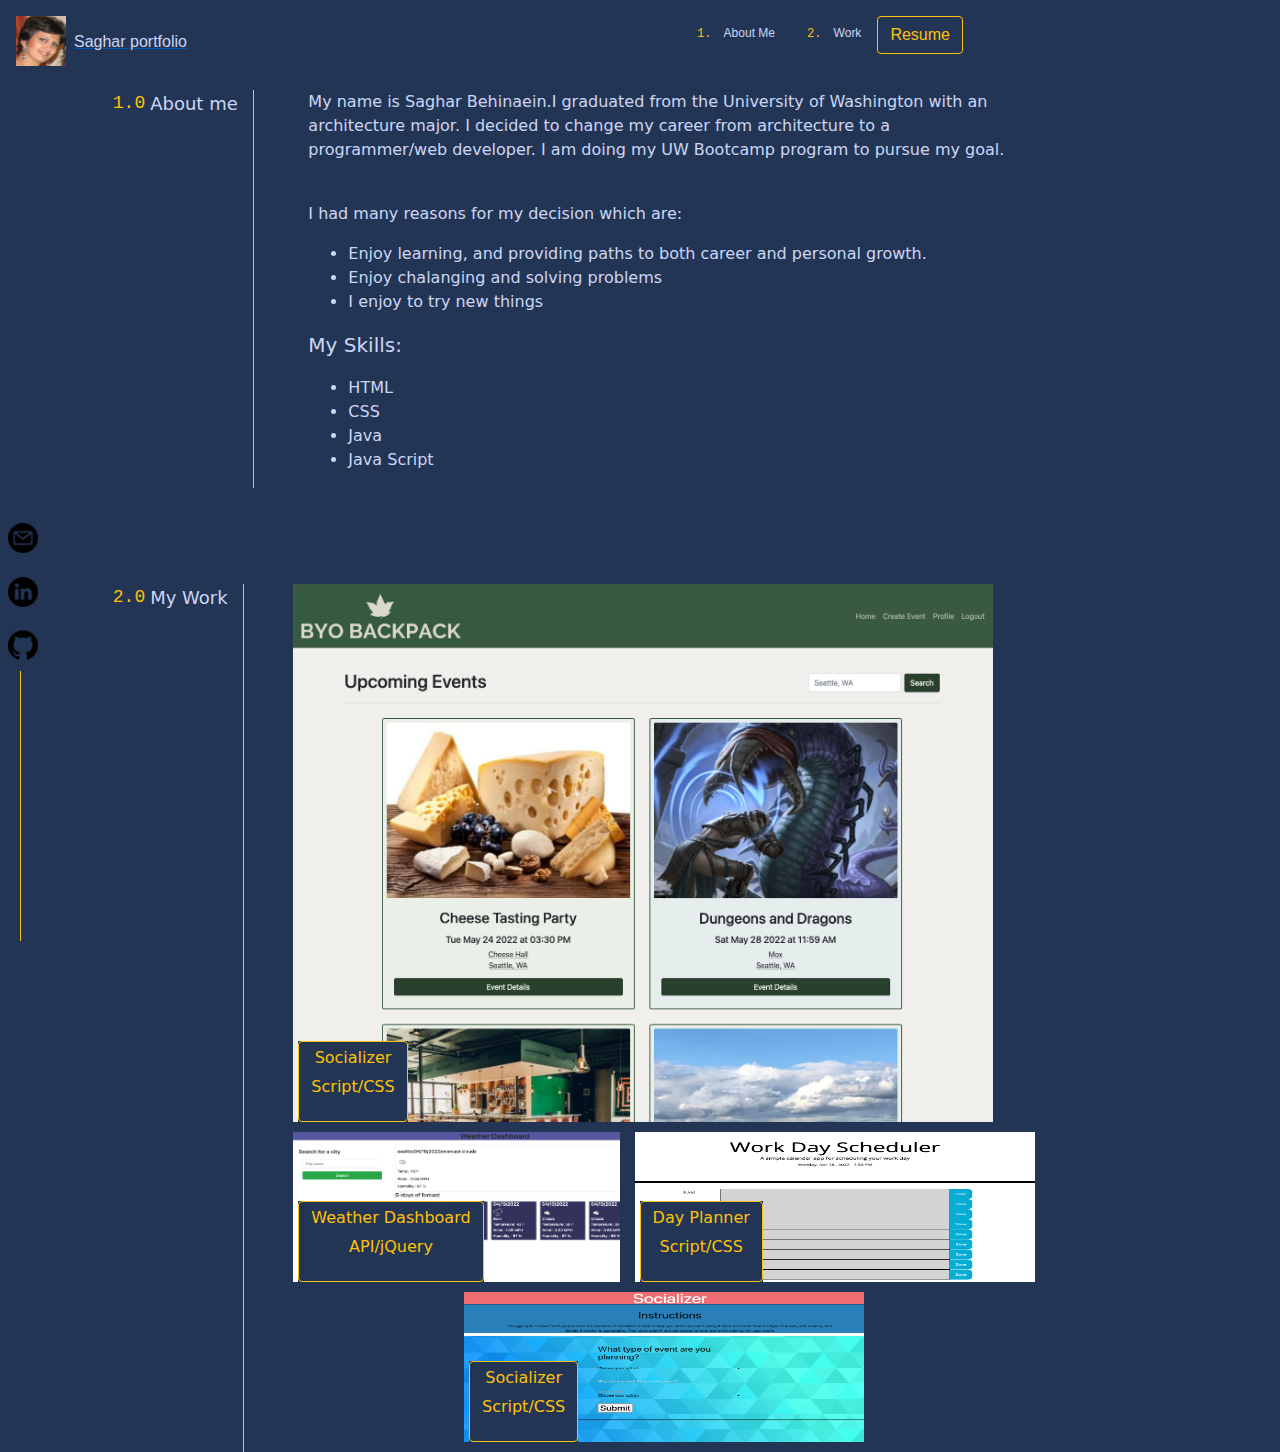
==== index.html @ a3039ef8 "update portfolio" ====
<!DOCTYPE html>
<html lang="en">

<head>
    <meta charset="UTF-8">
    <meta http-equiv="X-UA-Compatible" content="IE=edge">
    <meta name="viewport" content="width=device-width, initial-scale=1.0">
    <link rel="stylesheet" href="./assets/style.css">
    <link rel="stylesheet" href="https://cdnjs.cloudflare.com/ajax/libs/twitter-bootstrap/4.5.0/css/bootstrap.min.css">
    <script src="https://code.jquery.com/jquery-3.5.1.min.js"
        integrity="sha256-9/aliU8dGd2tb6OSsuzixeV4y/faTqgFtohetphbbj0=" crossorigin="anonymous">
        </script>
    <title>Saghar Portfolio</title>
</head>

<body style="height: 100%; background-color: #233554;">


    <header>
        <section class="row">
            <div class=" col-lg-6">

                <a class=" d-flex p-3" href="https://saghar-b.github.io/Updated-portfolio-April-18/" target="_blanck">
                    <img src="./assets/imsge/6875DFAC-D666-42CD-910D-4512C80C1A92.jpeg" alt="my picture" width="50"
                        height="50" class="d-inline-block align-text-center  ">
                    <h6 class="pl-2 pt-3" style="color: #ccd6f6;">Saghar portfolio</h6>
                </a>
            </div>
            </div>
            <div class=" col-lg-6  p-3 ">
                <ul class="row d-flex ">
                    <li class="nav-item justify-content-end">
                        <a class="nav-link active" aria-current="page" href="#about-me" style="color: #ccd6f6;"><span>1.
                            </span>About
                            Me</a>
                    </li>
                    <li class="nav-item">
                        <a class="nav-link active" href="#work" style="color: #ccd6f6;"><span>2. </span>Work</a>
                    </li>

                    <li class="nav-item active">
                        <button class="btn btn-outline-warning"
                            onclick=" window.open('https://drive.google.com/file/d/1JTRYrvJo9qhUMW9QV7icDqZF5UwYbTML/view?usp=sharing','_blank')">Resume</button>

                    </li>
                </ul>
            </div>
        </section>

    </header>
    <main>
        <section class="col-lg-1">
            <div id="mySidenav" class="sidenav ">

                <a href="mailto:behinaeen.saghar@gmail.com"><img src="./assets/icon/Apple_Mail-512.png"
                        alt="mail icon"></a>
                <a href="https://www.linkedin.com/in/sagharb/" target="_blanck"><img src="./assets/icon/Linkedin.png"
                        alt="linkedin icon"></a>
                <a href="https://github.com/saghar-b" target="_blanck"><img src="./assets/icon/github.png"
                        alt="git-hub icon"></a>
                <div class="v-line btn-warning"></div>
            </div>
        </section>
        <section class="col-11 col-md-11">
            <section id="about-me" class="row about-me mt-1 justify-content-end">

                <aside class="col-lg-2 col-md-11  d-flex ">
                    <span>1.0 </span>
                    <p>About me</p>
                    <div class="line btn-warning"></div>
                </aside>
                <div class=" col-lg-9 col-md-11 ">
                    <p class="bio">
                        My name is Saghar Behinaein.I graduated from the University of Washington with an architecture
                        major. I decided to change my career from architecture to a programmer/web developer. I am doing
                        my UW Bootcamp program to pursue my goal.

                    </p>
                    <br>
                    <p>I had many reasons for my decision which are:</p>
                    <ul>
                        <li>Enjoy learning, and providing paths to both career and personal growth.</li>
                        <li>Enjoy chalanging and solving problems</li>
                        <li>I enjoy to try new things</li>
                    </ul>

                    <p style="font-size:20px">My Skills:</p>

                    <ul>
                        <li>HTML</li>
                        <li>CSS</li>
                        <li>Java</li>
                        <li>Java Script</li>
                    </ul>



                </div>
            </section>
            <br><br><br><br>
            <section id="work" class="row justify-content-end">
                <aside class="col-lg-2 col-md-11  d-flex">
                    <span>2.0 </span> My Work
                    <div class="line btn-warning"></div>
                </aside>

                <div class="col-lg-9 col-md-11 p-0">
                    <section class=" row main-container p-0">
                        <!-- main project information -->
                        <div id=" col-lg-12 main-project ">
                            <div class="container">
                                <a href="https://github.com/chuanw101/byo-backpack" target="_blank" rel="">
                                    <img id="main-image" src="./assets/imsge/d2.png" alt="byo-backpack"></a>
                                <div class="text-block">
                                    <a class="btn btn-outline-warning" href="https://byo-backpack.herokuapp.com/"
                                        target="_blank" rel="noopener noreferrer">
                                        <h6>Socializer</h6>
                                        <p>Script/CSS</p>
                                    </a>
                                </div>
                            </div>

                        </div>


                        <!-- mdall project information -->
                        <div class=" col-lg-9 col-md-12  mdal-projects ">
                            <div class="row d-flex">


                                <div class=" container col-lg-6 d-flex">
                                    <a href="https://github.com/saghar-b/Weather-Dashboard-April-12" target="_blank"
                                        rel="">
                                        <img src="./assets/imsge/weather2.png" style="width: 400px; height: 150px;"
                                            alt="Weather">
                                    </a>
                                    <div class="text-block ">
                                        <!-- <button class="btn btn-warning" type="">Resume</button> -->
                                        <a class="btn btn-outline-warning"
                                            href=" https://saghar-b.github.io/Weather-Dashboard-April-12/"
                                            target="_blank">
                                            <h6>Weather Dashboard</h6>
                                            <p>API/jQuery</p>
                                        </a>
                                    </div>
                                </div>
                                <div class=" container col-lg-6   d-flex">
                                    <a href="https://github.com/saghar-b/Day-Planner-April-7" target="_blank" rel="">

                                        <img src="./assets/imsge/day-planner.png" style="width: 400px; height: 150px;"
                                            alt="Day Planner">
                                    </a>
                                    <div class="text-block">
                                        <a class="btn btn-outline-warning"
                                            href=" https://saghar-b.github.io/Day-Planner-April-7/" target="_blank"
                                            rel="noopener noreferrer">
                                            <h6>Day Planner</h6>
                                            <p>Script/CSS</p>
                                        </a>
                                    </div>
                                </div>
                            </div>
                            <div class="row d-flex">
                                <!-- Socializer Project -->
                                <div class="container  col-lg-6">
                                    <a href="https://github.com/anoorishad/Socializer" target="_blank" rel="">
                                        <img src="./assets/imsge/socializers.png" style="width: 400px;  height: 150px"
                                            alt="Weather">
                                    </a>
                                    <div class="text-block ">
                                        <!-- <button class="btn btn-warning" type="">Resume</button> -->
                                        <a class="btn btn-outline-warning"
                                            href=" https://anoorishad.github.io/Socializer/" target="_blank">
                                            <h6>Socializer</h6>
                                            <p>Script/CSS</p>
                                        </a>
                                    </div>
                                </div>
                            </div>
                        </div>
                    </section>
                </div>
            </section>
        </section>

    </main>
    <footer></footer>
    <script src="./assets/script.js"></script>
</body>

</html>
---- assets/style.css ----
:root {
    --dark-navy: #233554;
    --light-text: #ccd6f6;
    --no_color: rgba(0, 0, 0, 0);
    --baby-blue: rgb(42, 153, 161);
    --font-sans: "Calibre", "Inter", "San Francisco", "SF Pro Text", -apple-system, system-ui, sans-serif;
    --font-mono: "SF Mono", "Fira Code", "Fira Mono", "Roboto Mono", monospace;
    --fz-xxs: 12px;
    --fz-xs: 13px;
    --fz-sm: 14px;
    --fz-md: 16px;
    --fz-lg: 18px;
    --fz-xl: 20px;
    --fz-xxl: 22px;
    --detailColor: #ffc107;

}

main img:hover {
    filter: sepia(90%)
}

header {
    font-size: var(--fz-xxs);

}

header img:hover {
    box-shadow: 0 0 2px 1px rgba(0, 140, 186, 0.5);
    filter: sepia(90%);
    border-radius: 50%;
}

.nav-item {
    list-style: none;
}


.line {

    height: 100%;

    border-right: 1px solid;
    margin-left: 15px;
}

.v-line {

    height: 30%;
    border-left: 1px solid;
    position: absolute;
    left: 20px;
}

aside, main {
    color: var(--light-text);
    font-family: var(--font-sans);

}

aside {
    font-size: var(--fz-lg);
}


span {
    color: var(--detailColor);
    font-family: var(--font-mono);
    font-size: var();
    padding-right: 5px;

}

.navbar>span {

    padding-right: 2px;

}

.navbar {
    list-style: decimal;
    color: var(--light-text);
    display: flex;
    font-family: var(--font-mono);
    font-size: var(--fz-xxs)
}

.sidenav {
    background-color: var(--no_color);
    height: 100%;
    width: 100px;
    position: fixed;
    z-index: 1;
    top: 50vh;
    left: 0;
    overflow-x: hidden;
    transition: 0.5s;
    padding-top: 60px;
    margin-left: 0%;
    padding-left: 0%;


}

.sidenav a {

    padding: 8px 8px 8px 8px;
    text-decoration: none;
    font-size: 25px;
    color: #818181;
    display: block;
    transition: 0.3s;

}

.sidenav>a>img {
    width: 30px;
    height: 30px;

}

#mySidenav img:hover {
    box-shadow: 0 0 0px 1px var(--detailColor);

}

#mySidenav a img:hover {
    border-color: 5px solid var(--detailColor);
    border-radius: 50%;
}

.main-container {
   
    /* display: flex; */
    position:relative;
    /* flex-wrap: wrap; */
    flex-direction: column;
    padding-bottom: 10px;
    background-color: var(--dark-navy);
    /* padding: 0%; */
    /* margin-top: 20px; */
    /* margin-left: 0%; */

}
.container {
   
    position:relative;
    padding-bottom: 10px;
    background-color: var(--dark-navy);
    /* max-width: 100px;
     flex-wrap: wrap; */

}

.smal-projects{
 
/*   
    position:relative;
    
    padding-bottom: 10px;
    background-color: var(--dark-navy);

     */

}

.bio{
    width: 80vh;
}


.text-block {
    background-color: var(--dark-navy);
    position: absolute;
    bottom: 10px;
    left: 20px;
    text-align: left;
}

.text-block>p {
    text-align: left;
}

#main-image {
    width: 700px;

}

.smal-projects>.container>a>img {

     /* padding: 0%;
    width: 100px;
    
    height: 15px;  */
}

.btn {
    background-color: aqua;
    line-height: 1px;
}

@media screen and (max-width: 800px) {

main{
    font-size: 10px;
}
    span {
        display: flex;
        flex-direction: row;
        margin-right: 20px;
    }

    .line {

        width: 2600vh;
        height: 1%;
        display: flex;
        flex-direction: row;
        position: relative;
        top: 20px;

        border-top: 1px solid;
    }
   .bio{
        padding-right: 150px;
       
    }
    header {
        font-size: var(--fz-xxs);
    }

    .sidenav {
        padding-right: 20px;
    }

    #main-image {
        flex-grow: 1;
        width: 60vh;
        position: relative;
        left: 5px;
        max-height: 400px;
        max-width: 800px;
        padding: 0%;
        margin: 0%;
        padding-top: 20px;
    }


    .nav-item {
        display: flex;
        flex-direction: row;
        flex-wrap: wrap;
       
    }
  .smal-projects>  .container > a >img{
       width: 600px;
    }


}
@media screen and (max-width: 390px) {

main{
    font-size: 8px;
}
aside {
    font-size: var(--fz-sm);
}
    span {
        display: flex;
        flex-direction: row;
        margin-right: 20px;
    }

    .line {

        width: 2600vh;
        height: 1%;
        display: flex;
        flex-direction: row;
        flex-grow: 1;
        position: relative;
        top: 20px;

        border-top: 1px solid;
    }

    header {
        font-size: 10px;
    }

    .sidenav {
        padding-right: 20px;
    }

    #main-image {
        flex-grow: 1;
        width: 60vh;
        position: relative;
        left: 5px;
        max-height: 400px;
        max-width: 800px;
        padding: 0%;
        margin: 0%;
        margin-top: 20px;
    }
   
    .bio{
        padding-right: 70px;;
    }
    #about-me, #work{
        margin-left: 40px;
       
    }
    .smal-projects {
        margin-left: 30px;
    }

    .nav-item {
        display: flex;
        flex-direction: row;
        flex-wrap: wrap;
       
    }
  .smal-projects>  .container > a >img{
       width: 600px;
       margin-left: 30px;
    }


}
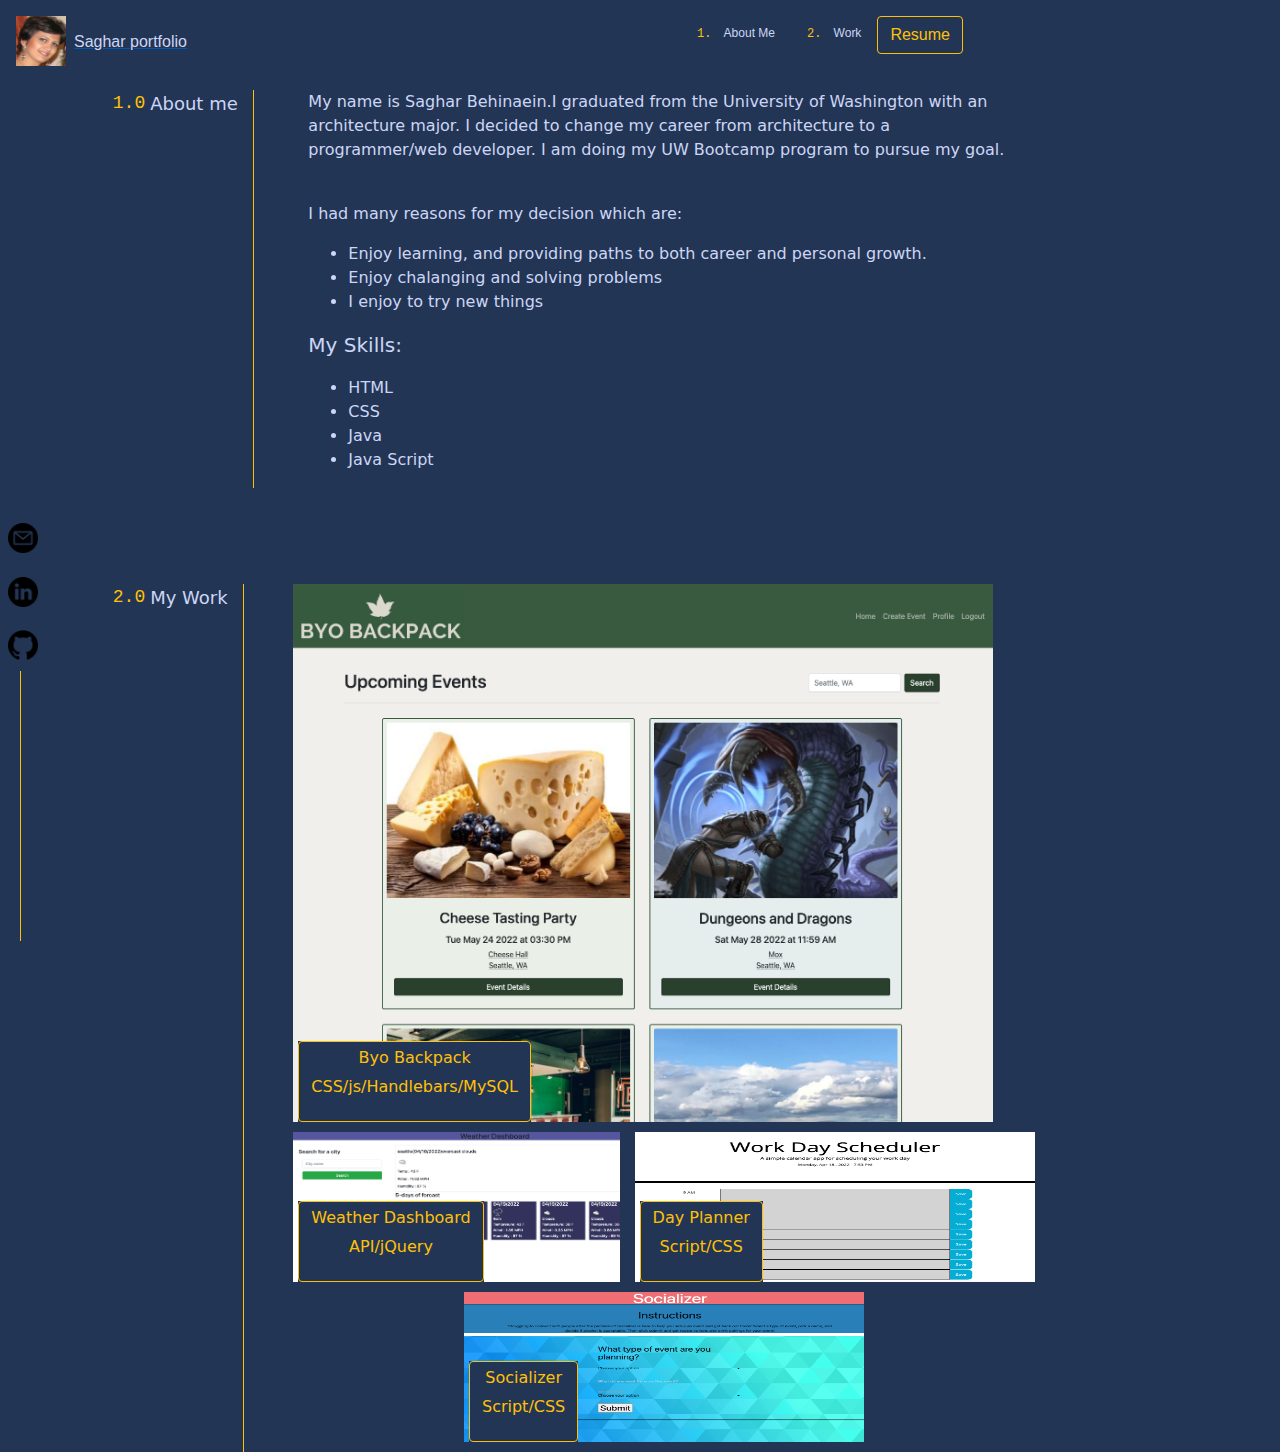
==== commit 6d3e2406: "title" ====
--- a/index.html
+++ b/index.html
@@ -114,8 +114,8 @@
                                 <div class="text-block">
                                     <a class="btn btn-outline-warning" href="https://byo-backpack.herokuapp.com/"
                                         target="_blank" rel="noopener noreferrer">
-                                        <h6>Socializer</h6>
-                                        <p>Script/CSS</p>
+                                        <h6>Byo Backpack</h6>
+                                        <p>CSS/js/Handlebars/MySQL</p>
                                     </a>
                                 </div>
                             </div>
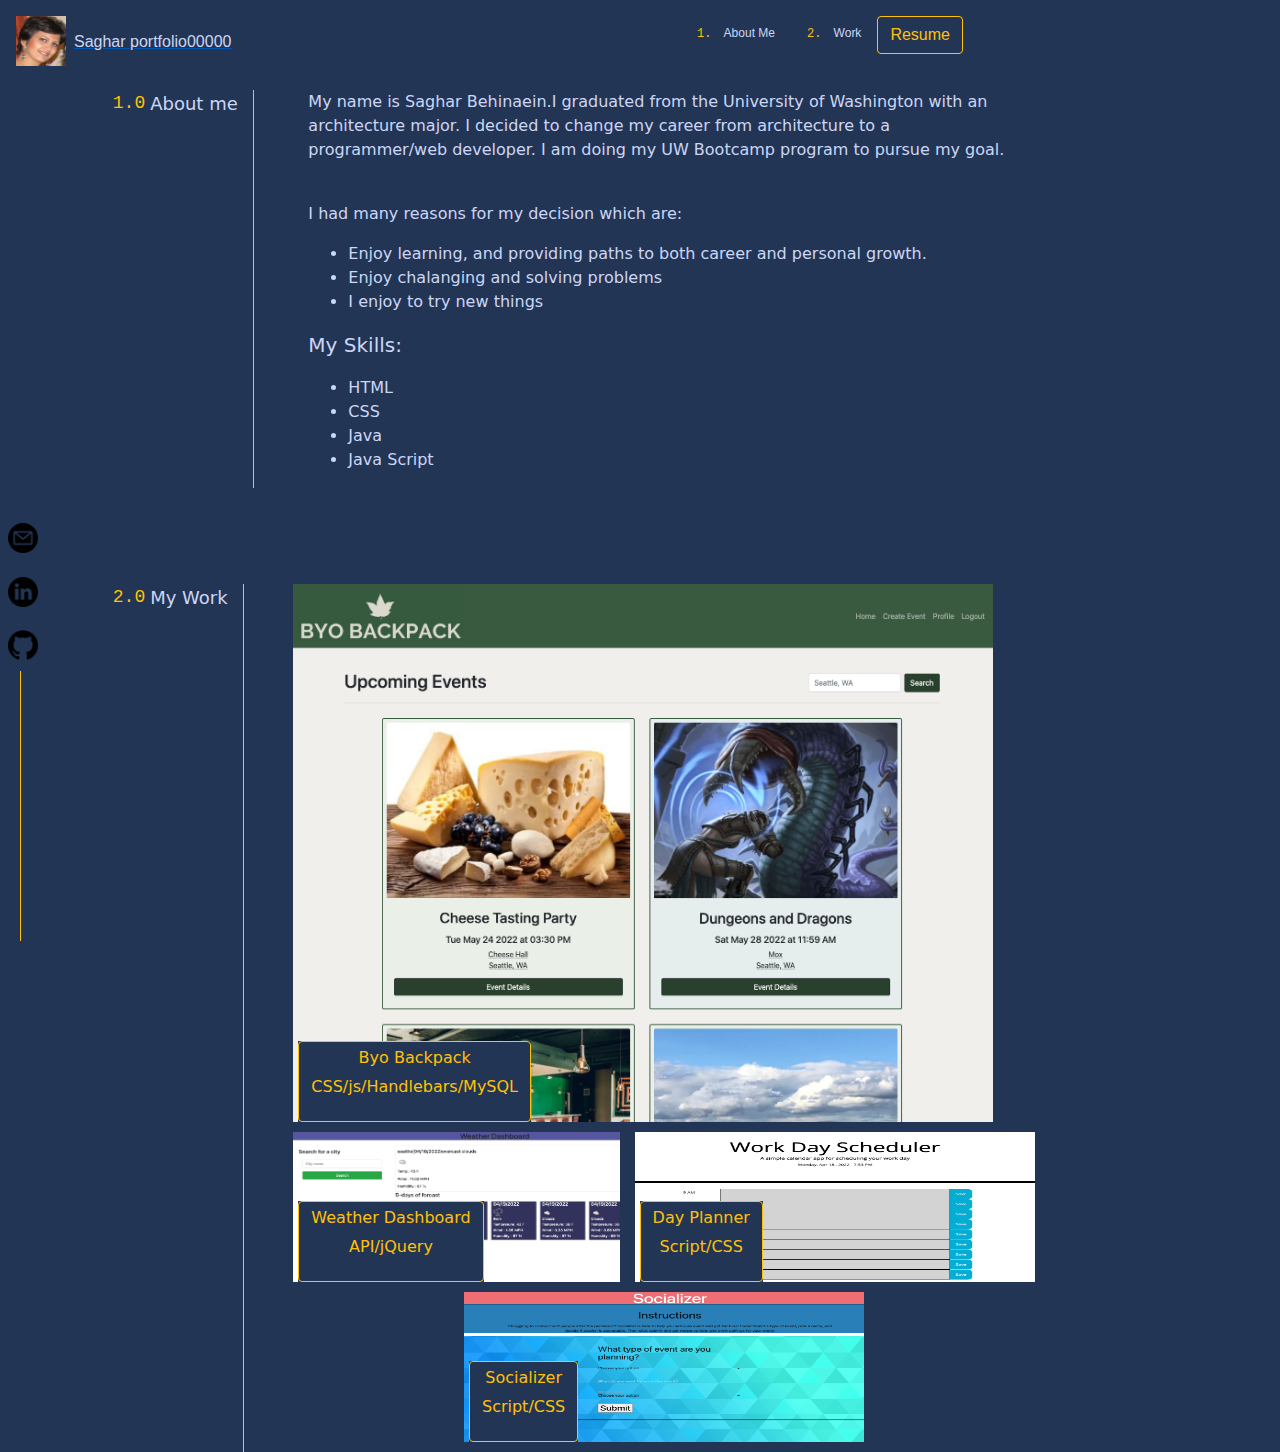
==== commit 6de2e942: "update homelink" ====
--- a/index.html
+++ b/index.html
@@ -20,10 +20,10 @@
         <section class="row">
             <div class=" col-lg-6">
 
-                <a class=" d-flex p-3" href="https://saghar-b.github.io/Updated-portfolio-April-18/" target="_blanck">
+                <a class=" d-flex p-3" href="https://saghar-b.github.io/Updated-portfolio-Page2-MAy-13/">
                     <img src="./assets/imsge/6875DFAC-D666-42CD-910D-4512C80C1A92.jpeg" alt="my picture" width="50"
                         height="50" class="d-inline-block align-text-center  ">
-                    <h6 class="pl-2 pt-3" style="color: #ccd6f6;">Saghar portfolio</h6>
+                    <h6 class="pl-2 pt-3" style="color: #ccd6f6;">Saghar portfolio00000</h6>
                 </a>
             </div>
             </div>
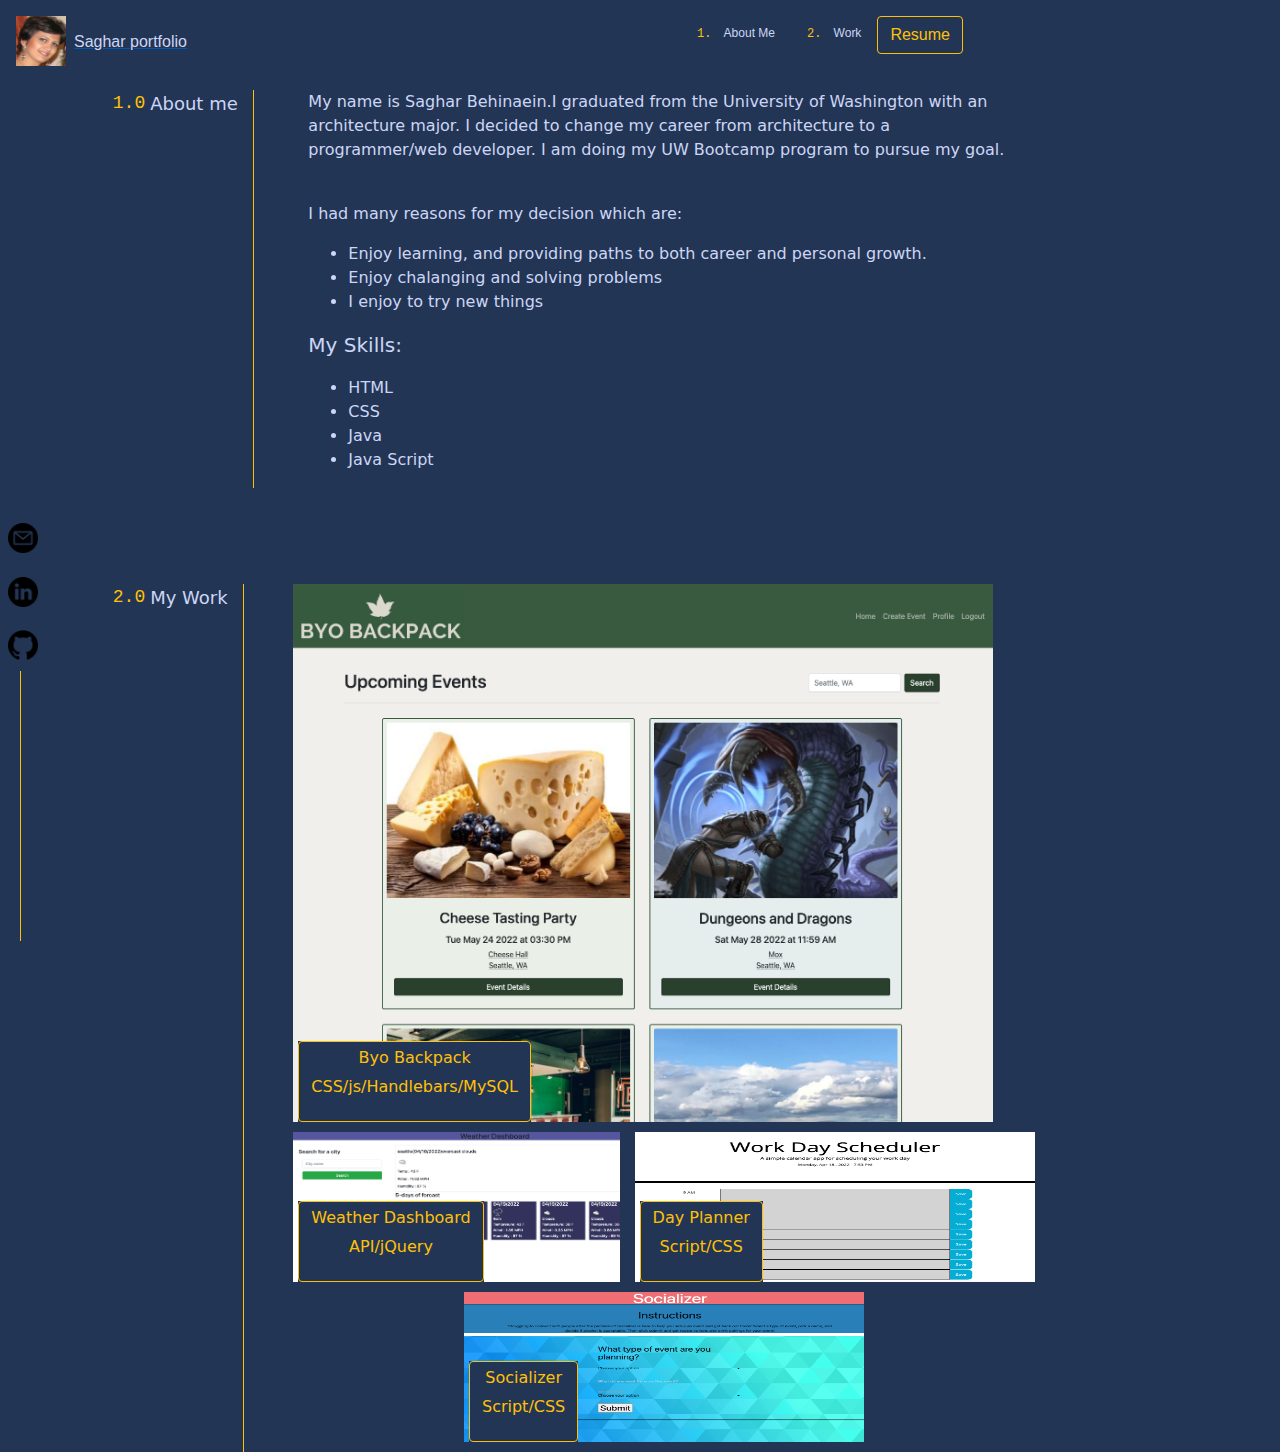
==== commit 2ad22bd3: "Update index.html" ====
--- a/index.html
+++ b/index.html
@@ -23,7 +23,7 @@
                 <a class=" d-flex p-3" href="https://saghar-b.github.io/Updated-portfolio-Page2-MAy-13/">
                     <img src="./assets/imsge/6875DFAC-D666-42CD-910D-4512C80C1A92.jpeg" alt="my picture" width="50"
                         height="50" class="d-inline-block align-text-center  ">
-                    <h6 class="pl-2 pt-3" style="color: #ccd6f6;">Saghar portfolio00000</h6>
+                    <h6 class="pl-2 pt-3" style="color: #ccd6f6;">Saghar portfolio</h6>
                 </a>
             </div>
             </div>
@@ -188,4 +188,4 @@
     <script src="./assets/script.js"></script>
 </body>
 
-</html>+</html>
